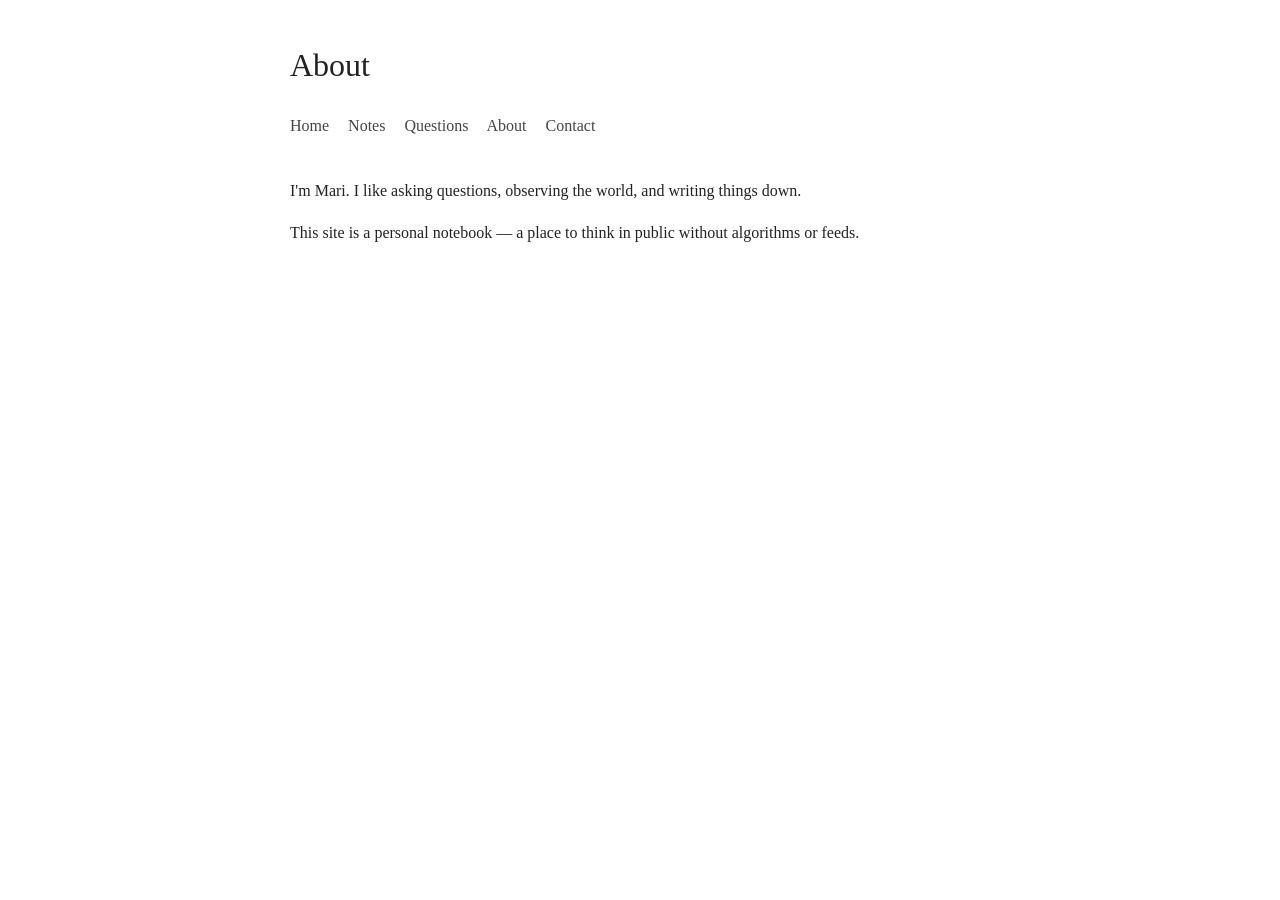
==== about.html @ 7ee1c66f "Create about.html" ====
<!DOCTYPE html>
<html lang="en">
<head>
<meta charset="UTF-8">
<title>About</title>
<link rel="stylesheet" href="styles.css">
</head>

<body>

<header>
<h1>About</h1>
<nav>
<a href="index.html">Home</a>
<a href="notes.html">Notes</a>
<a href="questions.html">Questions</a>
<a href="about.html">About</a>
<a href="contact.html">Contact</a>
</nav>
</header>

<main>

<p>
I'm Mari. I like asking questions, observing the world, and writing things down.
</p>

<p>
This site is a personal notebook — a place to think in public without algorithms or feeds.
</p>

</main>

</body>
</html>
---- styles.css ----
body {
font-family: Georgia, serif;
line-height: 1.6;
margin: 40px auto;
max-width: 700px;
padding: 0 20px;
background: #ffffff;
color: #222;
}

header {
margin-bottom: 40px;
}

h1 {
font-weight: normal;
}

nav a {
margin-right: 15px;
text-decoration: none;
color: #444;
}

nav a:hover {
text-decoration: underline;
}

footer {
margin-top: 60px;
font-size: 0.9em;
color: #777;
}
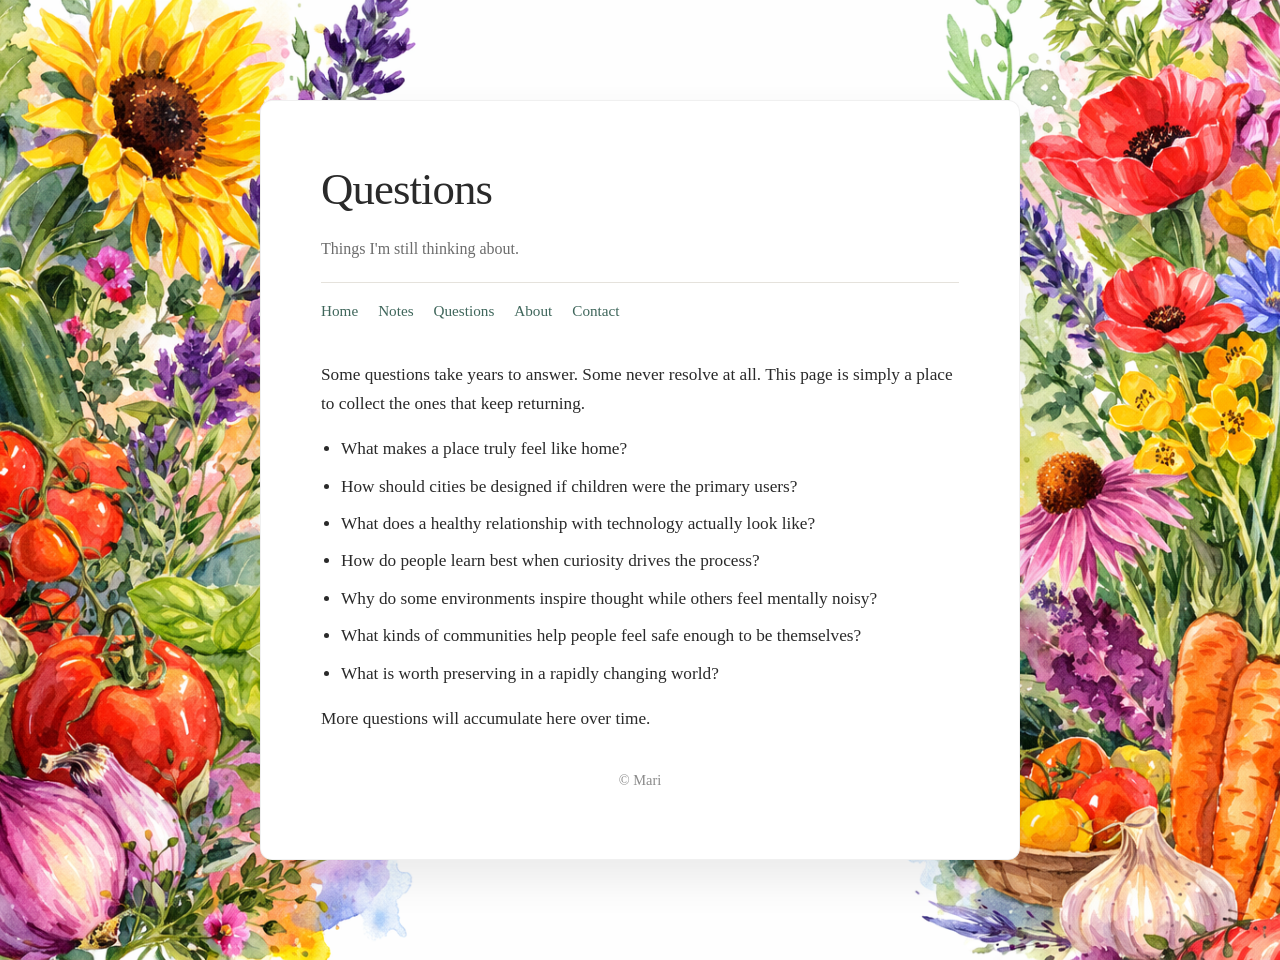
==== commit d21c4af0: "Update about.html" ====
--- a/about.html
+++ b/about.html
@@ -1,15 +1,25 @@
 <!DOCTYPE html>
 <html lang="en">
+
 <head>
 <meta charset="UTF-8">
-<title>About</title>
+<meta name="viewport" content="width=device-width, initial-scale=1.0">
+<title>Questions | Mari Thinks</title>
 <link rel="stylesheet" href="styles.css">
 </head>
 
 <body>
 
+<div class="site">
+
 <header>
-<h1>About</h1>
+
+<h1 class="site-title">Questions</h1>
+
+<p class="tagline">
+Things I'm still thinking about.
+</p>
+
 <nav>
 <a href="index.html">Home</a>
 <a href="notes.html">Notes</a>
@@ -17,19 +27,46 @@
 <a href="about.html">About</a>
 <a href="contact.html">Contact</a>
 </nav>
+
 </header>
 
 <main>
 
 <p>
-I'm Mari. I like asking questions, observing the world, and writing things down.
+Some questions take years to answer. Some never resolve at all.
+This page is simply a place to collect the ones that keep returning.
 </p>
 
+<ul>
+<li>What makes a place truly feel like home?</li>
+
+<li>How should cities be designed if children were the primary users?</li>
+
+<li>What does a healthy relationship with technology actually look like?</li>
+
+<li>How do people learn best when curiosity drives the process?</li>
+
+<li>Why do some environments inspire thought while others feel mentally noisy?</li>
+
+<li>What kinds of communities help people feel safe enough to be themselves?</li>
+
+<li>What is worth preserving in a rapidly changing world?</li>
+</ul>
+
 <p>
-This site is a personal notebook — a place to think in public without algorithms or feeds.
+More questions will accumulate here over time.
 </p>
 
 </main>
 
+<footer>
+
+<p>© Mari</p>
+
+</footer>
+
+</div>
+
 </body>
+
 </html>
--- a/styles.css
+++ b/styles.css
@@ -1,33 +1,221 @@
+/* Reset */
+
+* {
+  box-sizing: border-box;
+  margin: 0;
+  padding: 0;
+}
+
+/* Page background */
+
 body {
-font-family: Georgia, serif;
-line-height: 1.6;
-margin: 40px auto;
-max-width: 700px;
-padding: 0 20px;
-background: #ffffff;
-color: #222;
-}
+
+  font-family: Georgia, "Times New Roman", serif;
+  line-height: 1.7;
+  color: #2a2a2a;
+
+  background-color: #f4f1ea;
+
+  /* garden illustration background */
+  background-image: url("garden-border.png");
+  background-repeat: no-repeat;
+  background-position: center top;
+  background-size: cover;
+
+  padding: 40px 20px;
+}
+
+
+/* Main reading column */
+
+.site {
+
+  max-width: 760px;
+
+  margin-left: auto;
+  margin-right: auto;
+
+  margin-top: 60px;
+  margin-bottom: 60px;
+
+  padding: 50px 60px;
+
+  background: white;
+
+  border-radius: 12px;
+
+  border: 1px solid rgba(0,0,0,0.06);
+
+  box-shadow: 0 20px 40px rgba(0,0,0,0.08);
+
+  text-align: left;
+
+}
+
+
+/* Header */
 
 header {
-margin-bottom: 40px;
-}
-
-h1 {
-font-weight: normal;
-}
+  margin-bottom: 35px;
+}
+
+
+.site-title {
+
+  font-size: 2.8rem;
+
+  font-weight: 400;
+
+  letter-spacing: -0.02em;
+
+  margin-bottom: 8px;
+}
+
+
+.tagline {
+
+  color: #6c6c6c;
+
+  font-size: 1rem;
+
+  margin-bottom: 20px;
+}
+
+
+/* Navigation */
+
+nav {
+
+  border-top: 1px solid #e5e2dc;
+
+  padding-top: 14px;
+}
+
 
 nav a {
-margin-right: 15px;
-text-decoration: none;
-color: #444;
-}
+
+  text-decoration: none;
+
+  margin-right: 16px;
+
+  font-size: 0.95rem;
+
+  color: #3f665b;
+
+  transition: color .2s ease;
+}
+
 
 nav a:hover {
-text-decoration: underline;
-}
+
+  color: #5c8b7d;
+
+  text-decoration: underline;
+}
+
+
+/* Main content */
+
+main {
+
+  font-size: 1.08rem;
+}
+
+
+h2 {
+
+  font-size: 1.6rem;
+
+  font-weight: 400;
+
+  margin-bottom: 15px;
+
+  margin-top: 10px;
+}
+
+
+p {
+
+  margin-bottom: 16px;
+}
+
+
+/* Lists */
+
+ul {
+
+  padding-left: 20px;
+
+  margin-bottom: 16px;
+}
+
+
+li {
+
+  margin-bottom: 8px;
+}
+
+
+/* Links */
+
+a {
+
+  color: #3f665b;
+}
+
+
+a:hover {
+
+  color: #5c8b7d;
+}
+
+
+/* Footer */
 
 footer {
-margin-top: 60px;
-font-size: 0.9em;
-color: #777;
-}
+
+  text-align: center;
+
+  margin-top: 35px;
+
+  color: #8a8a8a;
+
+  font-size: 0.9rem;
+}
+
+
+/* Mobile adjustments */
+
+@media (max-width: 900px) {
+
+  body {
+
+  font-family: Georgia, "Times New Roman", serif;
+  line-height: 1.7;
+  color: #2a2a2a;
+
+  background-color: #f4f1ea;
+
+  background-image: url("garden-border.png");
+  background-repeat: no-repeat;
+  background-position: center top;
+  background-size: cover;
+
+  padding: 40px 20px;
+
+  display: flex;
+  justify-content: center;
+}
+
+
+@media (max-width: 700px) {
+
+  .site {
+
+    padding: 35px 28px;
+
+    margin: 30px auto;
+
+  }
+
+}
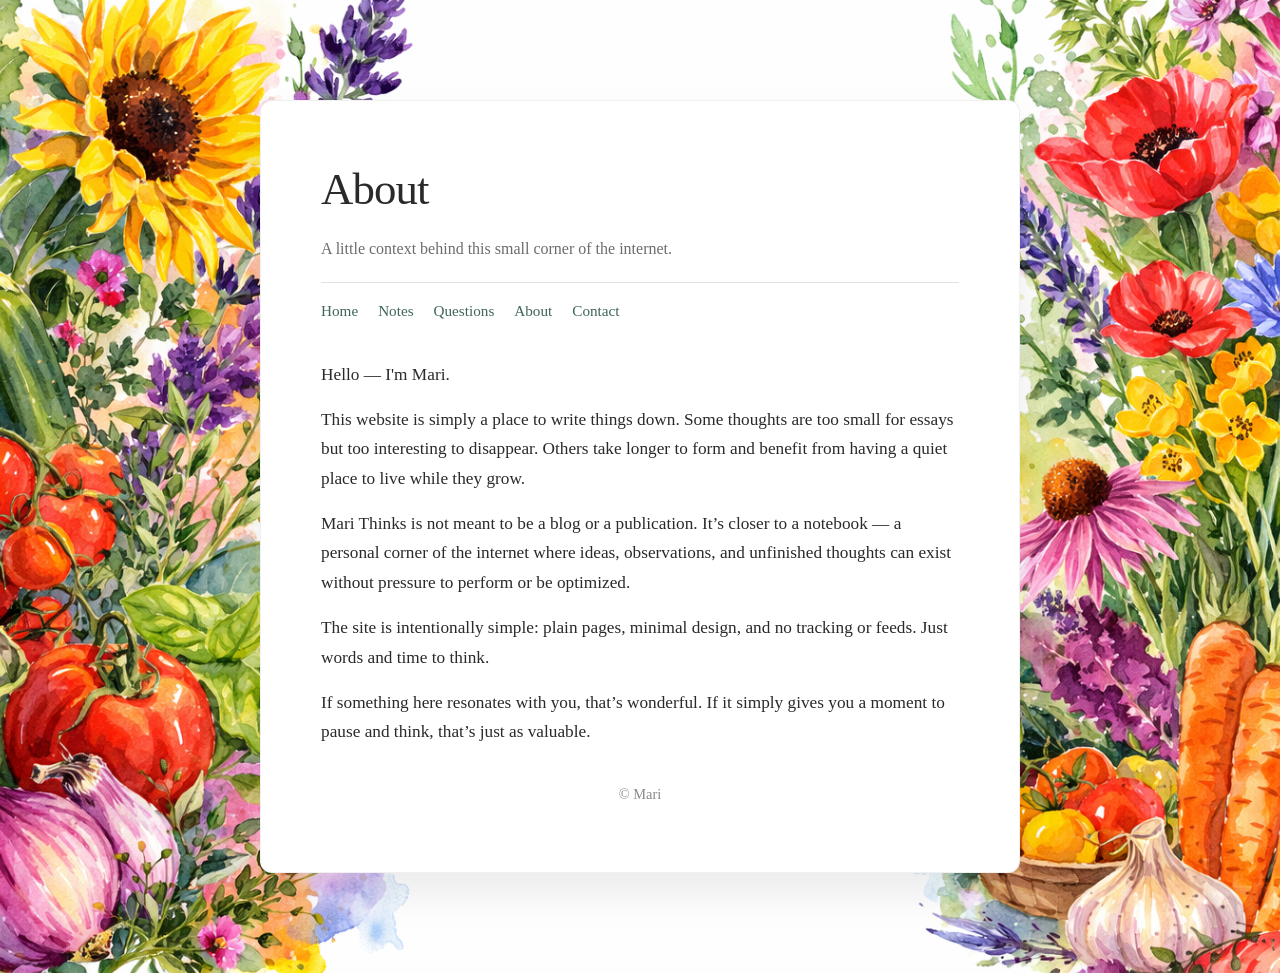
==== commit 808d780b: "Update about.html" ====
--- a/about.html
+++ b/about.html
@@ -4,7 +4,7 @@
 <head>
 <meta charset="UTF-8">
 <meta name="viewport" content="width=device-width, initial-scale=1.0">
-<title>Questions | Mari Thinks</title>
+<title>About | Mari Thinks</title>
 <link rel="stylesheet" href="styles.css">
 </head>
 
@@ -14,10 +14,10 @@
 
 <header>
 
-<h1 class="site-title">Questions</h1>
+<h1 class="site-title">About</h1>
 
 <p class="tagline">
-Things I'm still thinking about.
+A little context behind this small corner of the internet.
 </p>
 
 <nav>
@@ -33,28 +33,23 @@
 <main>
 
 <p>
-Some questions take years to answer. Some never resolve at all.
-This page is simply a place to collect the ones that keep returning.
+Hello — I'm Mari.
 </p>
 
-<ul>
-<li>What makes a place truly feel like home?</li>
-
-<li>How should cities be designed if children were the primary users?</li>
-
-<li>What does a healthy relationship with technology actually look like?</li>
-
-<li>How do people learn best when curiosity drives the process?</li>
-
-<li>Why do some environments inspire thought while others feel mentally noisy?</li>
-
-<li>What kinds of communities help people feel safe enough to be themselves?</li>
-
-<li>What is worth preserving in a rapidly changing world?</li>
-</ul>
+<p>
+This website is simply a place to write things down. Some thoughts are too small for essays but too interesting to disappear. Others take longer to form and benefit from having a quiet place to live while they grow.
+</p>
 
 <p>
-More questions will accumulate here over time.
+Mari Thinks is not meant to be a blog or a publication. It’s closer to a notebook — a personal corner of the internet where ideas, observations, and unfinished thoughts can exist without pressure to perform or be optimized.
+</p>
+
+<p>
+The site is intentionally simple: plain pages, minimal design, and no tracking or feeds. Just words and time to think.
+</p>
+
+<p>
+If something here resonates with you, that’s wonderful. If it simply gives you a moment to pause and think, that’s just as valuable.
 </p>
 
 </main>
